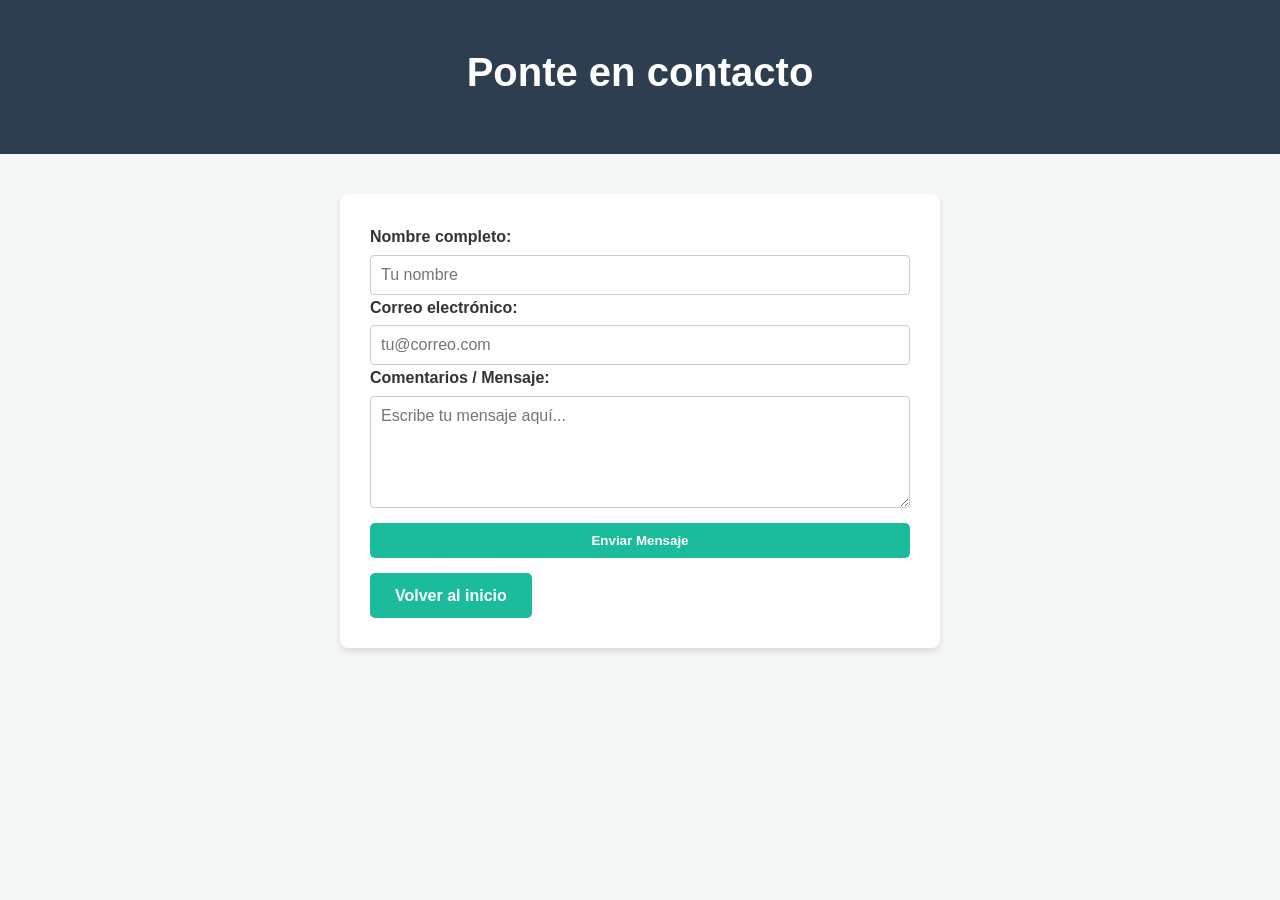
==== HTML/contacto.html @ e39bc01a "posicionDeImagenes" ====
<!DOCTYPE html>
<html lang="es">
<head>
    <meta charset="UTF-8">
    <meta name="viewport" content="width=device-width, initial-scale=1.0">
    <title>Contacto - Mi Portafolio</title>
    <link rel="stylesheet" href="/CSS/style.css">
</head>
<body>

    <header>
        <h1>Ponte en contacto</h1>
    </header>

    <main class="main-contacto">
        <section class="formulario-contenedor">
            <form action="#" method="POST">
                
                <label for="nombre">Nombre completo:</label>
                <input type="text" id="nombre" name="nombre" placeholder="Tu nombre" required>

                <label for="email">Correo electrónico:</label>
                <input type="email" id="email" name="email" placeholder="tu@correo.com" required>

                <label for="mensaje">Comentarios / Mensaje:</label>
                <textarea id="mensaje" name="mensaje" rows="5" placeholder="Escribe tu mensaje aquí..." required></textarea>

                <button type="submit" class="boton-enviar">Enviar Mensaje</button>
            
            </form>
            
            <a href="index.html" class="boton-volver">Volver al inicio</a>
        </section>
    </main>

</body>
</html>
---- CSS/style.css ----
* {
    margin: 0;
    padding: 0;
    box-sizing: border-box;
    font-family: 'Segoe UI', Roboto, Helvetica, Arial, sans-serif; /*fuente moderna, profesional y sin adornos*/
}

body {
    background-color: #f4f7f6;
    color: #333333;
    line-height: 1.6; /*Un Interlineado legible*/
}

header {
    background-color: #2c3e50;
    color: #ffffff;
    padding: 40px 20px;
    text-align: center; /*Un encabezado que contraste*/
}

header h1 {
    font-size: 2.5rem;
    margin-bottom: 10px; /*Estructura de titulo encabezado*/
}

header h2 {
    font-size: 1.6rem;
    font-weight: 300; /*Un grosor de la fuenta sin utilizar negrita*/
    color: #9fe6d8;
}

main {
    max-width: 1000px;
    margin: 40px auto;
    padding: 0 20px; /*Estructura basica del cuerpo para que no se desborde*/
}

.sobre-mi {
    background-color: #ffffff;
    padding: 30px;
    border-radius: 18px;
    font-size: 18px;
    color: #101214;
    box-shadow: 0 4px 6px rgba(0, 0, 0, 0.3);
    margin-bottom: 40px;
}

h3 {
    color: #2c3e50;
    font-size: 25px;
    margin-bottom: 15px;
    border-bottom: 2px solid #1abc9c; /* Borde inferior para decorar el titulo */
    display: inline-block; /* La linea del borde no ocupara todo el ancho, solo se ajusta al contenido */
    padding-bottom: 5px; /* Espacio entre el texto y la linea inferior */
}


.galeria-hobbies {
    display: flex; /* Permite que las tarjetas pasen a la fila de abajo si no caben en la pantalla */
    flex-wrap: wrap;
    gap: 20px;/* Mantiene el espacio de 20px entre las tarjetas */
}

.tarjeta-hobby {
    flex: 200px;
    position: relative; /* Posicion relativa necesaria para poner el texto flotando encima de la imagen */
    overflow: hidden; /* Oculta cualquier parte de la imagen que se salga de la caja (al hacer zoom) */
    border-radius: 8px;
    height: 250px;
    box-shadow: 0 4px 6px rgba(0,0,0,0.1);

}

.tarjeta-hobby img {
    width: 100%;
    height: 100%;
    object-fit: cover; /* Asegura que la imagen no se deforme, se recorta proporcionalmente */
    transition: transform 0.5s ease; /* Animación suave que dura medio segundo al pasar el cursor */
}


.tarjeta-hobby:hover img {
    transform: scale(1.1);/* Aumenta el tamaño de la imagen un 10% creando efecto de acercamiento */
}

.texto-hobby {
    
    position: absolute; /* Posición absoluta para ubicarlo libremente dentro de su tarjeta */
    bottom: 0; /* Se alinea abajo de todo */
    left: 0;
    width: 100%;
    background: linear-gradient(to top, rgba(0,0,0,0.8), transparent);
    color: white;
    padding: 20px 10px 10px;
    text-align: center;
    font-weight: bold;
}

footer {
    background-color: #34495e;
    color: #ffffff;
    text-align: center;
    padding: 30px 20px;
    margin-top: 40px;
}

.boton-contacto, .boton-enviar, .boton-volver {
    display: inline-block;
    background-color: #1abc9c;
    color: white;
    text-decoration: none;
    padding: 10px 25px;
    margin-top: 15px;
    border-radius: 5px;
    font-weight: bold;
    transition: background-color 0.3s;
    border: none;
    cursor: pointer;
}

.boton-contacto:hover, .boton-enviar:hover, .boton-volver:hover {
    background-color: #16a085;
}

.formulario-contenedor {
    background-color: #ffffff;
    max-width: 600px; /* Máximo ancho del formulario */
    margin: 0 auto;/* Centrado automático del formulario */
    padding: 30px;
    border-radius: 8px;
    box-shadow: 0 4px 6px rgba(0,0,0,0.1);
}

form {
    display: flex;
    flex-direction: column; /* Direccion de columna - elementos apilados verticalmente)*/
}

label {
/
    margin-top: 15px;
    /* Margen abajo de cada etiqueta */
    margin-bottom: 5px;
    /* Negrita para los nombres de los campos */
    font-weight: bold;
}

/* Estilo para las cajas de texto (inputs) y áreas de texto (textarea) */
input, textarea {
    /* Padding interno para que el texto no pegue en el borde */
    padding: 10px;
    /* Borde gris claro y delgado */
    border: 1px solid #ccc;
    /* Bordes del input un poco redondeados */
    border-radius: 4px;
    /* Tamaño de la fuente al escribir */
    font-size: 1rem;
    /* Fuente principal */
    font-family: inherit;
}

/* Efecto al hacer clic dentro de un campo de texto (focus) */
input:focus, textarea:focus {
    /* Elimina el borde azul por defecto del navegador */
    outline: none;
    /* Reemplaza con nuestro color del tema para indicar qué campo está activo */
    border-color: #1abc9c;
}

/* ===== MEDIA QUERIES PARA RESPONSIVE DESIGN (Celulares) ===== */

/* Cuando la pantalla es menor a 768px (tablets y celulares) */
@media (max-width: 768px) {
    /* Título principal más pequeño en móviles */
    header h1 {
        /* Reduce a 2rem */
        font-size: 2rem;
    }
    
    /* El contenedor principal tendrá menos margen superior/inferior en móvil */
    main {
        /* Margen de 20px en lugar de 40px */
        margin: 20px auto;
    }
    
    /* La cuadrícula de hobbies pasa a una sola columna en pantallas muy pequeñas */
    .galeria-hobbies {
        /* Fuerzan a las columnas a tomar 100% en pantallas estrechas si 200px no caben, 
           pero con el auto-fit anterior ya funciona bastante bien. Se asegura. */
        grid-template-columns: 1fr;
    }
}
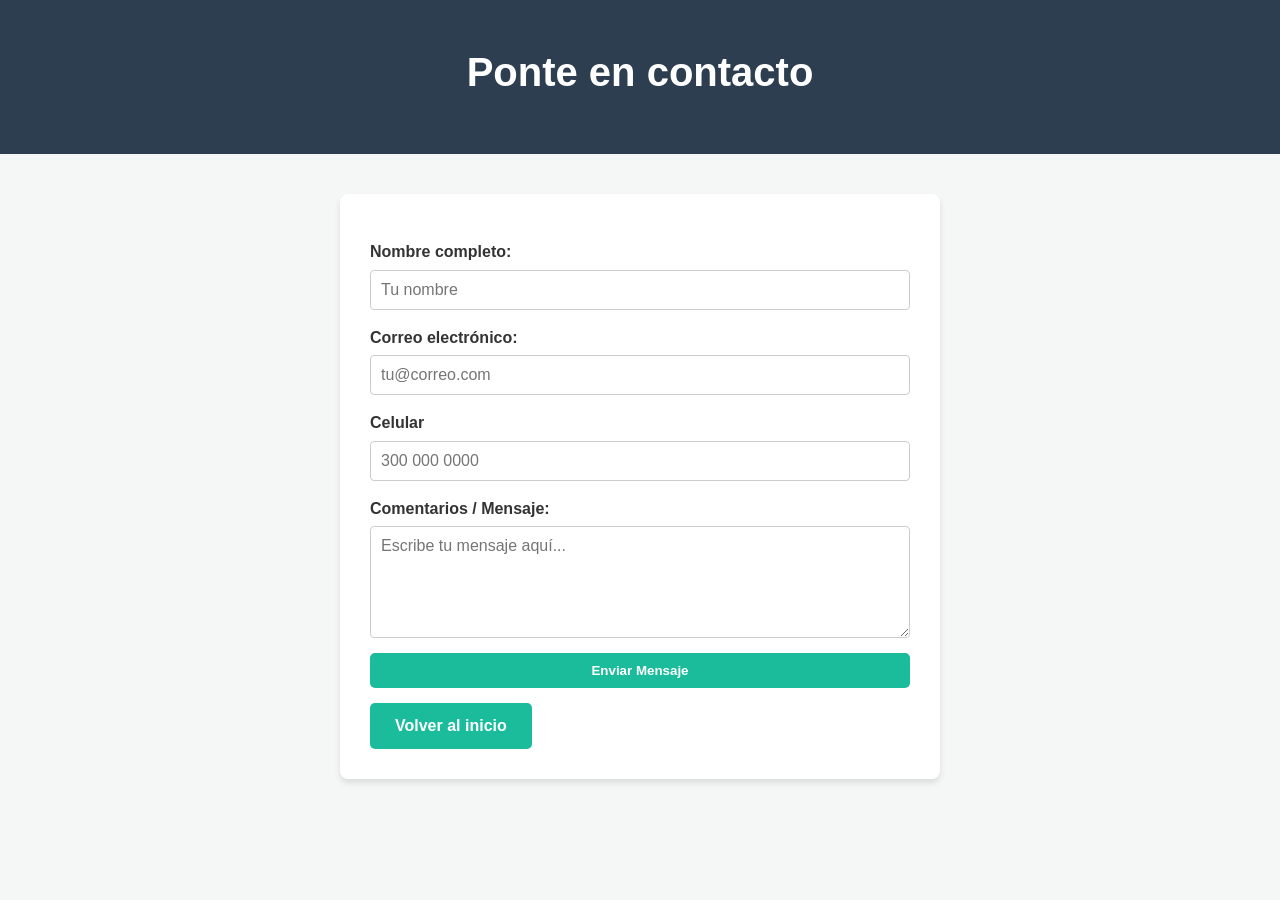
==== commit 80d9ca33: "IngresoDeFormulario" ====
--- a/HTML/contacto.html
+++ b/HTML/contacto.html
@@ -1,37 +1,60 @@
-<!DOCTYPE html>
+<!doctype html>
 <html lang="es">
-<head>
-    <meta charset="UTF-8">
-    <meta name="viewport" content="width=device-width, initial-scale=1.0">
+  <head>
+    <meta charset="UTF-8" />
+    <meta name="viewport" content="width=device-width, initial-scale=1.0" />
     <title>Contacto - Mi Portafolio</title>
-    <link rel="stylesheet" href="/CSS/style.css">
-</head>
-<body>
-
+    <link rel="stylesheet" href="/CSS/style.css" />
+  </head>
+  <body>
     <header>
-        <h1>Ponte en contacto</h1>
+      <h1>Ponte en contacto</h1>
     </header>
 
     <main class="main-contacto">
-        <section class="formulario-contenedor">
-            <form action="#" method="POST">
-                
-                <label for="nombre">Nombre completo:</label>
-                <input type="text" id="nombre" name="nombre" placeholder="Tu nombre" required>
+      <section class="formulario-contenedor">
+        <form>
+          <label for="nombre">Nombre completo:</label>
+          <input
+            type="text"
+            id="nombre"
+            name="nombre"
+            placeholder="Tu nombre"
+            required
+          />
 
-                <label for="email">Correo electrónico:</label>
-                <input type="email" id="email" name="email" placeholder="tu@correo.com" required>
+          <label for="email">Correo electrónico:</label>
+          <input
+            type="email"
+            id="email"
+            name="email"
+            placeholder="tu@correo.com"
+            required
+          />
 
-                <label for="mensaje">Comentarios / Mensaje:</label>
-                <textarea id="mensaje" name="mensaje" rows="5" placeholder="Escribe tu mensaje aquí..." required></textarea>
+          <label for="celular">Celular</label>
+          <input
+            type="tel"
+            id="celular"
+            name="celular"
+            placeholder="300 000 0000"
+            required
+          />
 
-                <button type="submit" class="boton-enviar">Enviar Mensaje</button>
-            
-            </form>
-            
-            <a href="index.html" class="boton-volver">Volver al inicio</a>
-        </section>
+          <label for="mensaje">Comentarios / Mensaje:</label>
+          <textarea
+            id="mensaje"
+            name="mensaje"
+            rows="5"
+            placeholder="Escribe tu mensaje aquí..."
+            required
+          ></textarea>
+
+          <button type="submit" class="boton-enviar">Enviar Mensaje</button>
+        </form>
+
+        <a href="index.html" class="boton-volver">Volver al inicio</a>
+      </section>
     </main>
-
-</body>
-</html>+  </body>
+</html>
--- a/CSS/style.css
+++ b/CSS/style.css
@@ -119,10 +119,12 @@
 }
 
 .boton-contacto:hover, .boton-enviar:hover, .boton-volver:hover {
+
     background-color: #16a085;
 }
 
 .formulario-contenedor {
+
     background-color: #ffffff;
     max-width: 600px; /* Máximo ancho del formulario */
     margin: 0 auto;/* Centrado automático del formulario */
@@ -137,56 +139,40 @@
 }
 
 label {
-/
+
     margin-top: 15px;
-    /* Margen abajo de cada etiqueta */
     margin-bottom: 5px;
-    /* Negrita para los nombres de los campos */
     font-weight: bold;
 }
 
-/* Estilo para las cajas de texto (inputs) y áreas de texto (textarea) */
 input, textarea {
-    /* Padding interno para que el texto no pegue en el borde */
+
     padding: 10px;
-    /* Borde gris claro y delgado */
     border: 1px solid #ccc;
-    /* Bordes del input un poco redondeados */
     border-radius: 4px;
-    /* Tamaño de la fuente al escribir */
     font-size: 1rem;
-    /* Fuente principal */
     font-family: inherit;
 }
 
-/* Efecto al hacer clic dentro de un campo de texto (focus) */
 input:focus, textarea:focus {
-    /* Elimina el borde azul por defecto del navegador */
-    outline: none;
-    /* Reemplaza con nuestro color del tema para indicar qué campo está activo */
+    outline: none;/* Elimina el borde azul por defecto del navegador */
     border-color: #1abc9c;
 }
 
-/* ===== MEDIA QUERIES PARA RESPONSIVE DESIGN (Celulares) ===== */
+@media (max-width: 768px) {
 
-/* Cuando la pantalla es menor a 768px (tablets y celulares) */
-@media (max-width: 768px) {
-    /* Título principal más pequeño en móviles */
     header h1 {
-        /* Reduce a 2rem */
-        font-size: 2rem;
+        font-size: 2rem; /* Titulo principal mas pequeño */
     }
     
-    /* El contenedor principal tendrá menos margen superior/inferior en móvil */
     main {
-        /* Margen de 20px en lugar de 40px */
-        margin: 20px auto;
+        margin: 20px auto; /* El contenedor principal tendra menos margen superior/inferior */
     }
     
-    /* La cuadrícula de hobbies pasa a una sola columna en pantallas muy pequeñas */
+
     .galeria-hobbies {
-        /* Fuerzan a las columnas a tomar 100% en pantallas estrechas si 200px no caben, 
+
+        grid-template-columns: 1fr; /* Fuerzan a las columnas a tomar 100% en pantallas estrechas si 200px no caben, 
            pero con el auto-fit anterior ya funciona bastante bien. Se asegura. */
-        grid-template-columns: 1fr;
     }
 }
